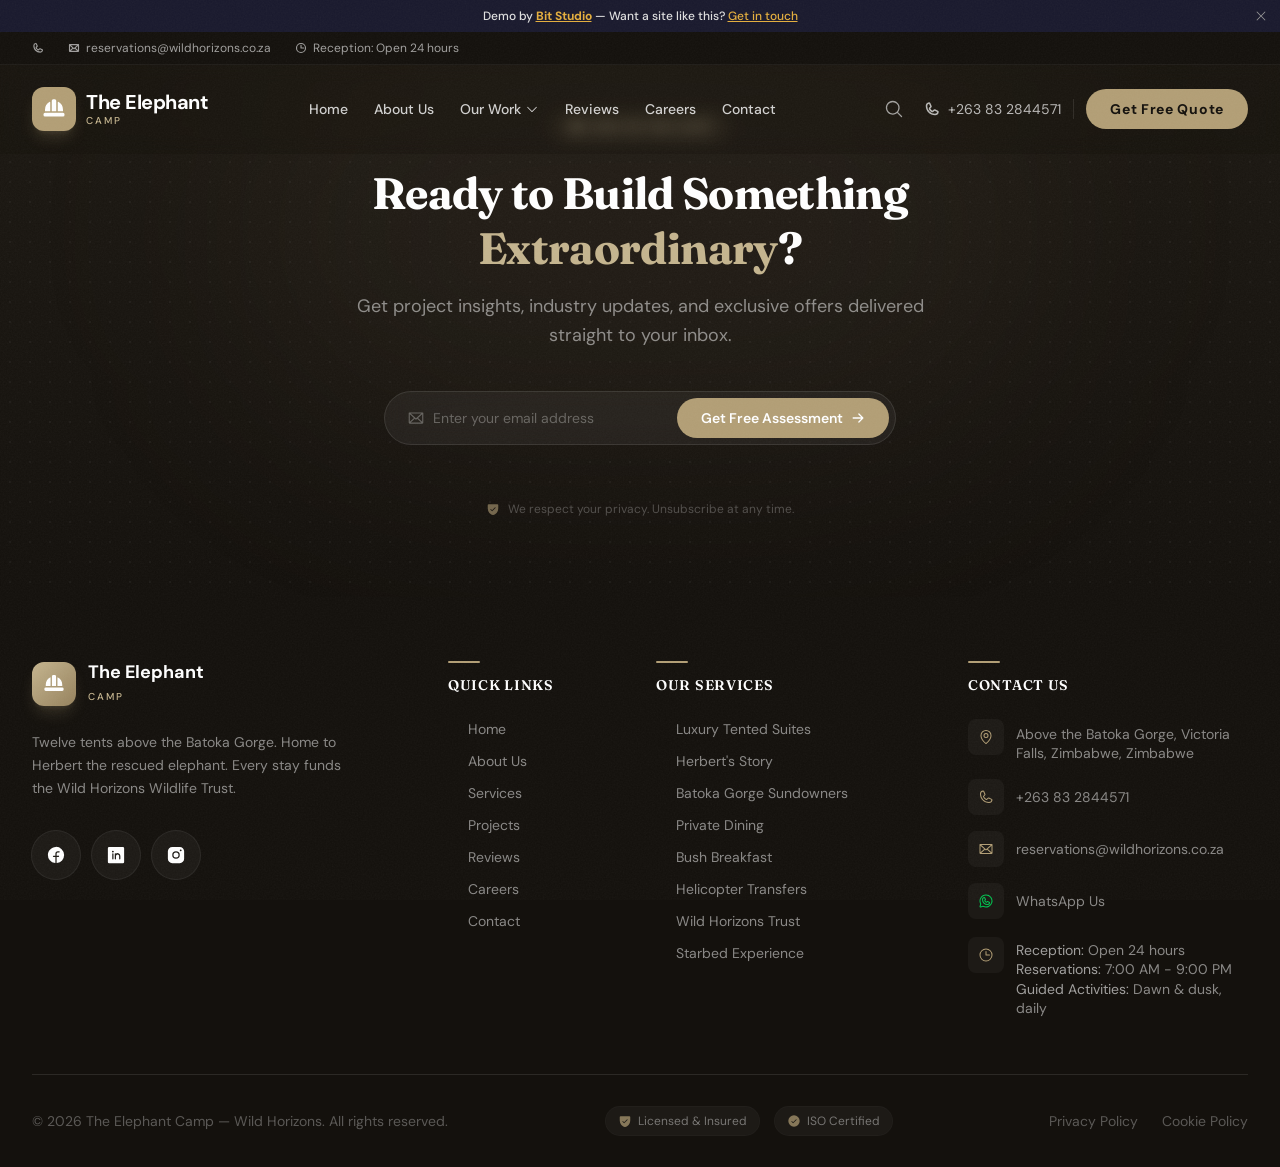
==== index.html @ f088d471 "Deploy" ====
<!DOCTYPE html>
<html lang="en">
  <head>
    <meta charset="UTF-8" />
    <link rel="icon" type="image/svg+xml" href="/favicon.svg" />
    <meta name="viewport" content="width=device-width, initial-scale=1.0" />
    <meta name="description" content="A private luxury camp above the Batoka Gorge near Victoria Falls. Twelve tented suites. Home to Herbert the rescued elephant. Every stay funds the Wild Horizons Wildlife Trust." />
    <meta name="keywords" content="The Elephant Camp, Victoria Falls, Batoka Gorge, luxury safari, tented camp, Wild Horizons Wildlife Trust, Herbert elephant, conservation safari, Zimbabwe luxury camp" />
    <meta property="og:title" content="The Elephant Camp — A private camp. A private rescue story." />
    <meta property="og:description" content="Twelve tents above the Batoka Gorge. Home to Herbert the rescued elephant. Every stay funds the Wild Horizons Wildlife Trust." />
    <meta property="og:image" content="https://images.unsplash.com/photo-1505142468610-359e7d316be0?auto=format&fit=crop&w=1800&q=85" />
    <meta property="og:type" content="website" />
    <meta name="twitter:card" content="summary_large_image" />
    <title>The Elephant Camp — Victoria Falls · Wild Horizons Wildlife Trust</title>
    <link rel="preconnect" href="https://fonts.googleapis.com" />
    <link rel="preconnect" href="https://fonts.gstatic.com" crossorigin />
    <link href="https://fonts.googleapis.com/css2?family=Fraunces:ital,opsz,wght@0,9..144,300;0,9..144,400;0,9..144,500;0,9..144,600;0,9..144,700;1,9..144,300;1,9..144,400;1,9..144,500;1,9..144,600&family=DM+Sans:ital,wght@0,300;0,400;0,500;0,600;0,700;1,400;1,500&family=JetBrains+Mono:wght@400;500;600&display=swap" rel="stylesheet" />
    <script type="module" crossorigin src="/assets/index-DmPnxwv_.js"></script>
    <link rel="stylesheet" crossorigin href="/assets/index-BOMhU8-U.css">
  </head>
  <body>
    <div id="root"></div>
  </body>
</html>
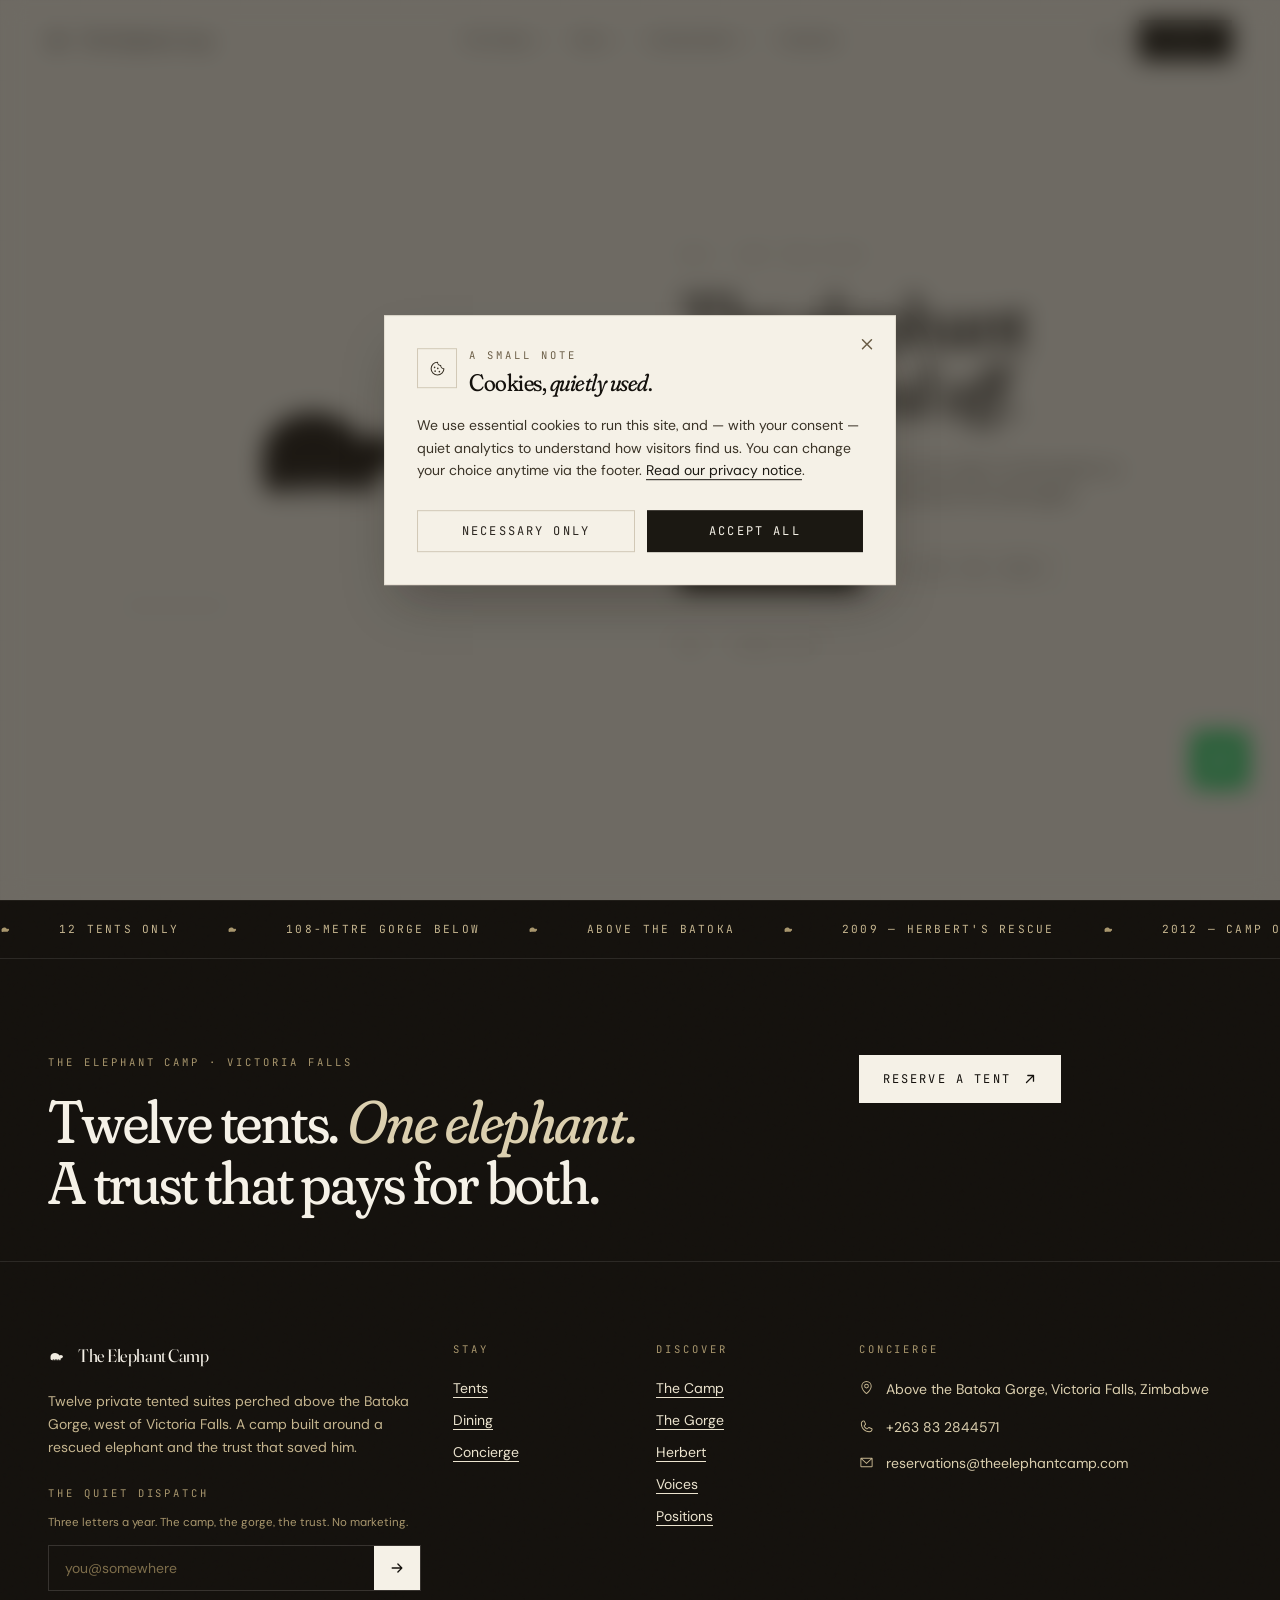
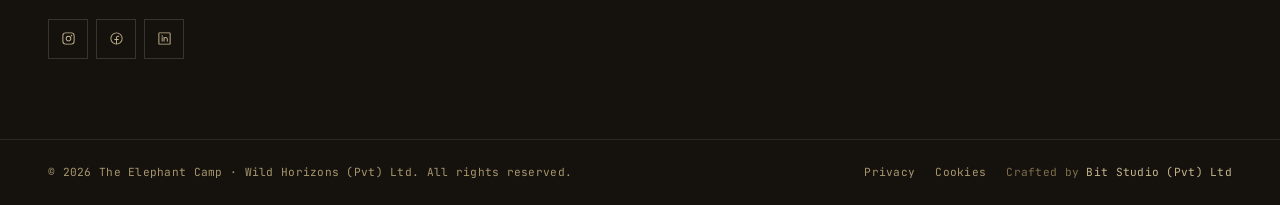
==== commit 935eb3e5: "Wave 3 rebuild — bespoke per-lodge React Vite" ====
--- a/index.html
+++ b/index.html
@@ -3,20 +3,59 @@
   <head>
     <meta charset="UTF-8" />
     <link rel="icon" type="image/svg+xml" href="/favicon.svg" />
-    <meta name="viewport" content="width=device-width, initial-scale=1.0" />
-    <meta name="description" content="A private luxury camp above the Batoka Gorge near Victoria Falls. Twelve tented suites. Home to Herbert the rescued elephant. Every stay funds the Wild Horizons Wildlife Trust." />
-    <meta name="keywords" content="The Elephant Camp, Victoria Falls, Batoka Gorge, luxury safari, tented camp, Wild Horizons Wildlife Trust, Herbert elephant, conservation safari, Zimbabwe luxury camp" />
-    <meta property="og:title" content="The Elephant Camp — A private camp. A private rescue story." />
-    <meta property="og:description" content="Twelve tents above the Batoka Gorge. Home to Herbert the rescued elephant. Every stay funds the Wild Horizons Wildlife Trust." />
-    <meta property="og:image" content="https://images.unsplash.com/photo-1505142468610-359e7d316be0?auto=format&fit=crop&w=1800&q=85" />
+    <meta name="viewport" content="width=device-width, initial-scale=1.0, viewport-fit=cover" />
+    <meta name="theme-color" content="#14110D" />
+
+    <title>The Elephant Camp — Twelve Tents Above the Batoka Gorge | Victoria Falls</title>
+    <meta name="description" content="The Elephant Camp — twelve private tented suites perched above the Batoka Gorge near Victoria Falls. Home to Herbert, the rescued elephant. A camp that funds a wildlife trust." />
+    <meta name="keywords" content="The Elephant Camp, Victoria Falls luxury safari, Batoka Gorge, Herbert elephant, Wild Horizons Wildlife Trust, private safari camp Zimbabwe, tented suites Victoria Falls" />
+    <meta name="author" content="The Elephant Camp" />
+    <meta name="robots" content="index, follow" />
+
+    <!-- Open Graph -->
     <meta property="og:type" content="website" />
+    <meta property="og:site_name" content="The Elephant Camp" />
+    <meta property="og:title" content="The Elephant Camp — A Private Camp. A Private Rescue Story." />
+    <meta property="og:description" content="Twelve tents. One elephant. A trust that pays for both. Above the Batoka Gorge, near Victoria Falls." />
+    <meta property="og:image" content="https://images.unsplash.com/photo-1547721064-da6cfb341d50?w=1600&q=80" />
+    <meta property="og:url" content="https://theelephantcamp.com" />
+
+    <!-- Twitter -->
     <meta name="twitter:card" content="summary_large_image" />
-    <title>The Elephant Camp — Victoria Falls · Wild Horizons Wildlife Trust</title>
+    <meta name="twitter:title" content="The Elephant Camp — Victoria Falls" />
+    <meta name="twitter:description" content="Twelve private tented suites above the Batoka Gorge. Home to Herbert. Funder of the Wild Horizons Wildlife Trust." />
+    <meta name="twitter:image" content="https://images.unsplash.com/photo-1547721064-da6cfb341d50?w=1600&q=80" />
+
+    <!-- Preconnect fonts -->
     <link rel="preconnect" href="https://fonts.googleapis.com" />
     <link rel="preconnect" href="https://fonts.gstatic.com" crossorigin />
-    <link href="https://fonts.googleapis.com/css2?family=Fraunces:ital,opsz,wght@0,9..144,300;0,9..144,400;0,9..144,500;0,9..144,600;0,9..144,700;1,9..144,300;1,9..144,400;1,9..144,500;1,9..144,600&family=DM+Sans:ital,wght@0,300;0,400;0,500;0,600;0,700;1,400;1,500&family=JetBrains+Mono:wght@400;500;600&display=swap" rel="stylesheet" />
-    <script type="module" crossorigin src="/assets/index-DmPnxwv_.js"></script>
-    <link rel="stylesheet" crossorigin href="/assets/index-BOMhU8-U.css">
+    <link href="https://fonts.googleapis.com/css2?family=Fraunces:ital,opsz,wght@0,9..144,300..900;1,9..144,300..900&family=DM+Sans:opsz,wght@9..40,300..700&family=JetBrains+Mono:wght@400;500;600&display=swap" rel="stylesheet" />
+
+    <!-- JSON-LD Structured Data -->
+    <script type="application/ld+json">
+      {
+        "@context": "https://schema.org",
+        "@type": "LodgingBusiness",
+        "name": "The Elephant Camp",
+        "url": "https://theelephantcamp.com",
+        "description": "Private luxury tented camp perched above the Batoka Gorge near Victoria Falls, Zimbabwe. Twelve suites, one rescued elephant, a conservation-funded model.",
+        "address": {
+          "@type": "PostalAddress",
+          "streetAddress": "Above the Batoka Gorge",
+          "addressLocality": "Victoria Falls",
+          "addressCountry": "ZW"
+        },
+        "telephone": "+263832844571",
+        "starRating": { "@type": "Rating", "ratingValue": "4.8" },
+        "amenityFeature": [
+          { "@type": "LocationFeatureSpecification", "name": "Twelve private tented suites" },
+          { "@type": "LocationFeatureSpecification", "name": "Resident rescue elephant — Herbert" },
+          { "@type": "LocationFeatureSpecification", "name": "Above the Batoka Gorge" }
+        ]
+      }
+    </script>
+    <script type="module" crossorigin src="/assets/index-By5TzXXY.js"></script>
+    <link rel="stylesheet" crossorigin href="/assets/index-B3_oQtBc.css">
   </head>
   <body>
     <div id="root"></div>
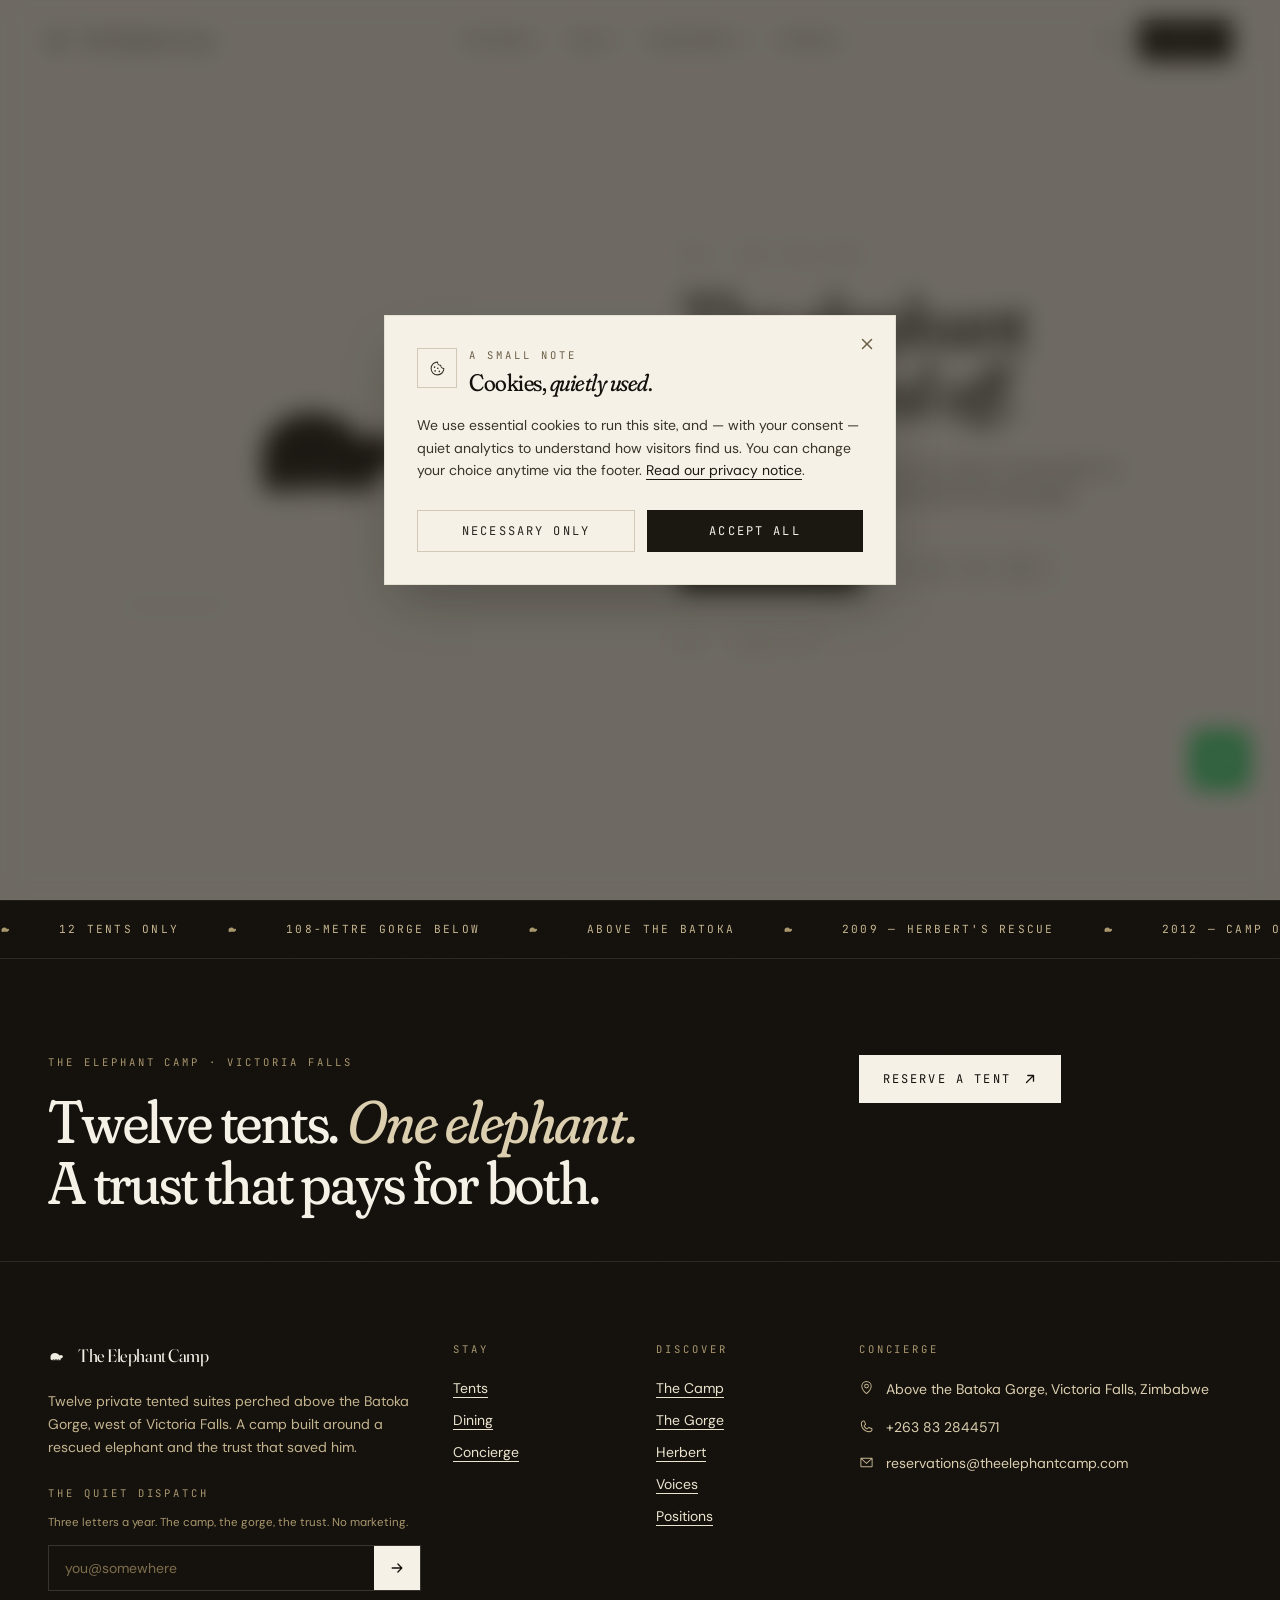
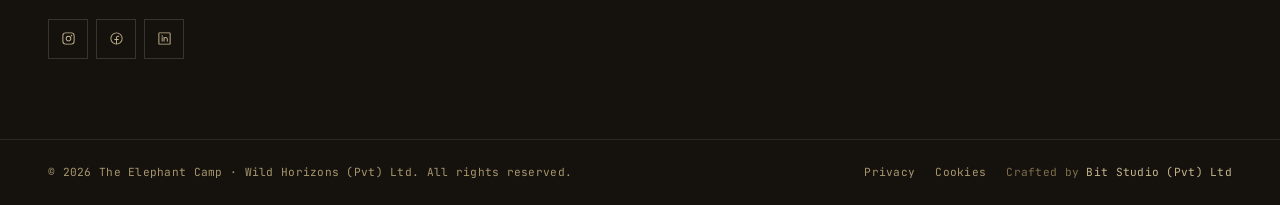
==== commit 9a0209cb: "Fix broken Unsplash image IDs" ====
--- a/index.html
+++ b/index.html
@@ -54,7 +54,7 @@
         ]
       }
     </script>
-    <script type="module" crossorigin src="/assets/index-By5TzXXY.js"></script>
+    <script type="module" crossorigin src="/assets/index-5zqwAfml.js"></script>
     <link rel="stylesheet" crossorigin href="/assets/index-B3_oQtBc.css">
   </head>
   <body>
